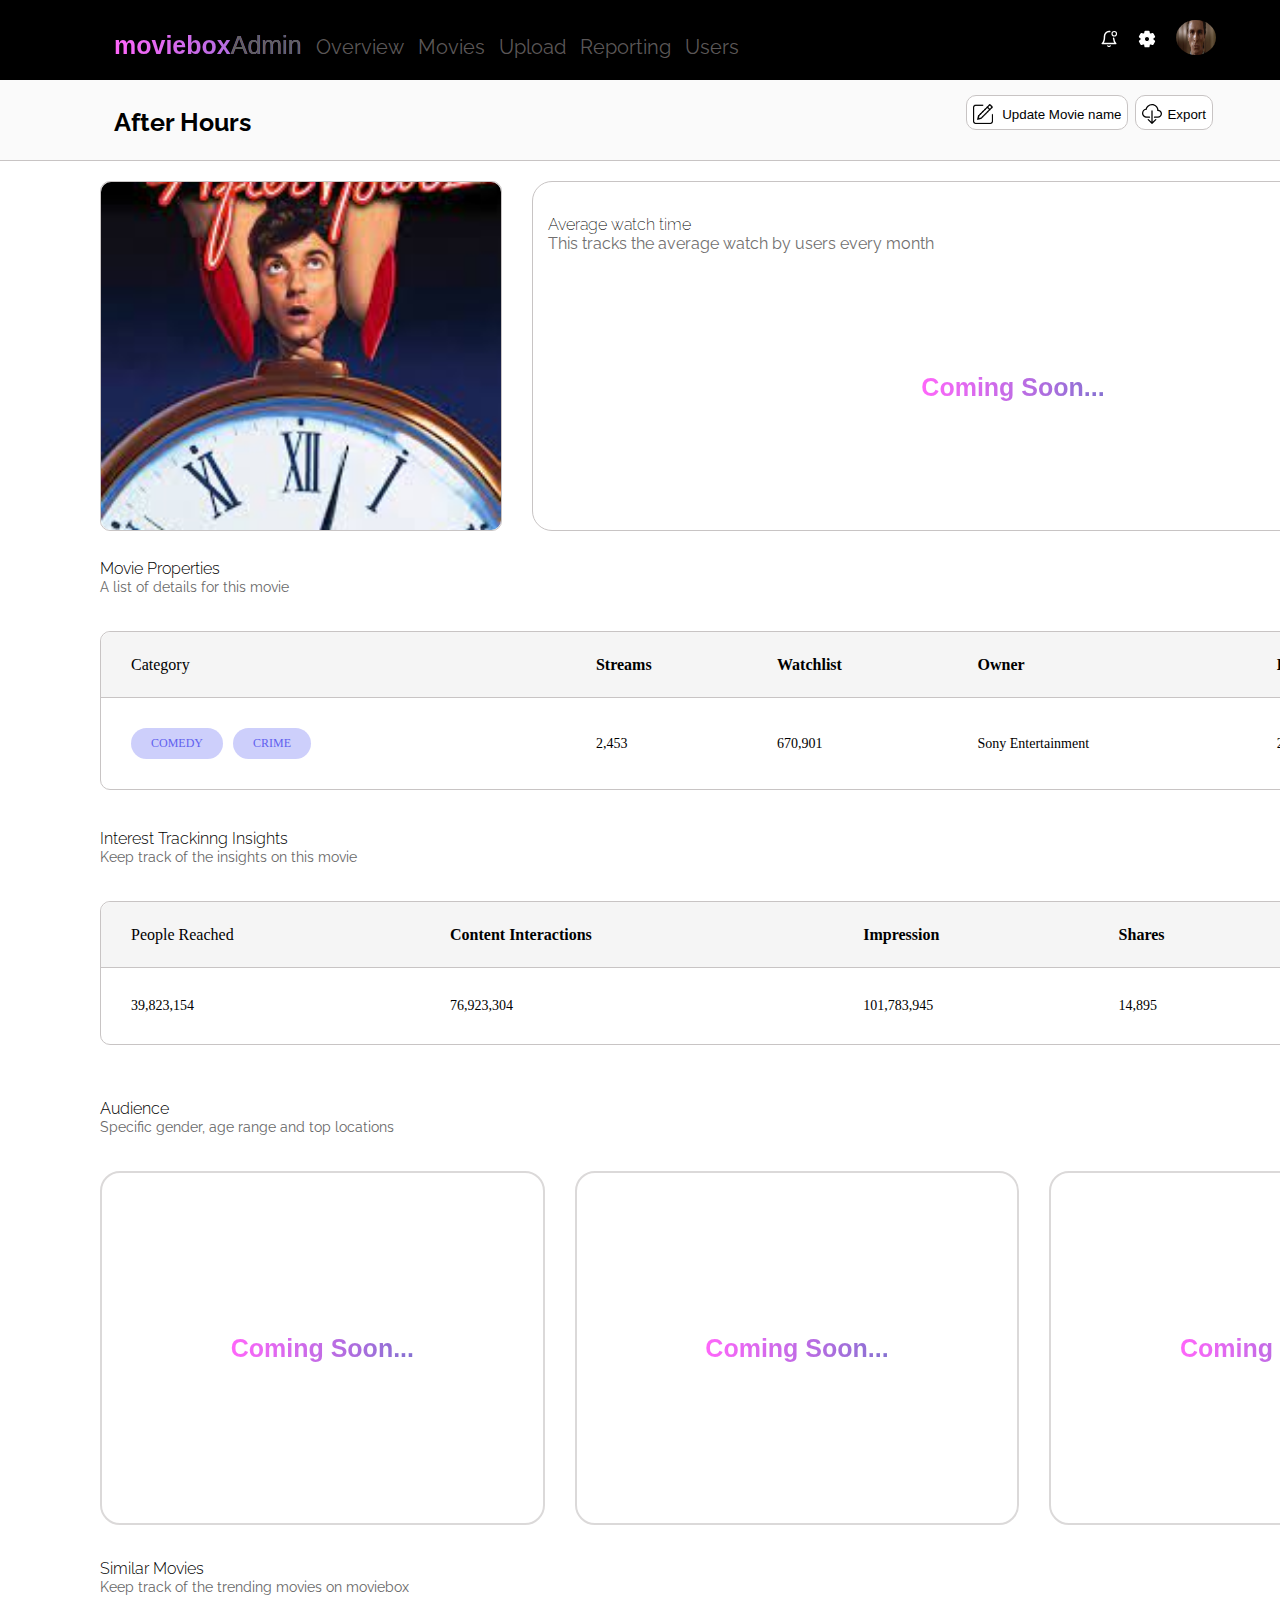
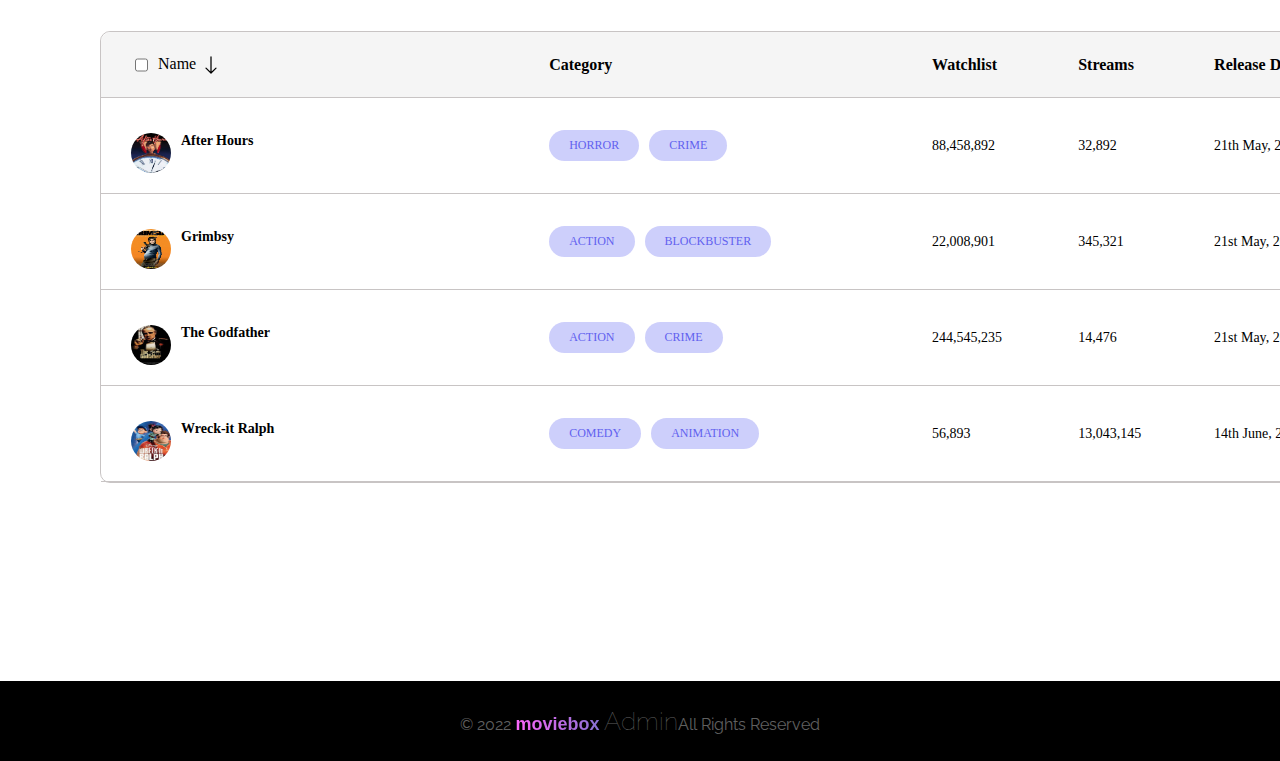
==== after-hours.html @ 03d0a54c "Add files via upload" ====
<!DOCTYPE html>
<html lang="en">

<head>
    <meta charset="UTF-8">
    <meta name="viewport" content="width=device-width, initial-scale=1.0">
    <title>After Hours</title>
    <link rel="stylesheet" href="stylesheets/style.css">
    <link rel="stylesheet" href="stylesheets/view-button-redirect-page.css">
</head>

<body>
    <div class="popup" id="popup" >
        <div class="popup-content" id="popupcontent">
            <header>
                <h1 id="popup-h1"><strong>Update Movie</strong></h1>
                <p class="popup-p">Update movie and view movie details</p>
            </header>
            <div class="movie-name-block">
                <label class="popup-label" for="movie-name"><strong>Movie name</strong></label>
                <input type="text" class="popup-input" name="first-update" id="movie-name" placeholder="" />
            </div>
            <div class="movie-owner-block">
                <label class="popup-label" for="movie-owner"><strong>Movie Owner</strong></label>
                <input type="text" class="popup-input" name="update" value="Sony Entertainment" id="movie-owner" placeholder="" />
            </div>
            <button type="submit" onclick="closePopup()" class="popup-button">Update Movie</button>
            <button type="submit" onclick="cancel()" class="popup-button">Cancel</button>
        </div>
    </div>
    <div class="app-container">
        <nav class="navbar">
            <div class="cont-for-links-and-svgs">
                <div class="links">
                    <ul>
                        <a href="index.html"><li class="center-coming-soon">moviebox<span class="admin">Admin</span></li></a>
                        <li><a href="index.html">Overview</a></li>
                        <li><a href="movie-page.html">Movies</a></li>
                        <li><a href="">Upload</a></li>
                        <li><a href="">Reporting</a></li>
                        <li><a href="">Users</a></li>
                    </ul>
                </div>
                <div class="svgs">
                    <a href=""><svg class="navbarIcons" width="18" height="18" stroke-width="1.5" viewBox="0 0 24 24"
                            fill="none" xmlns="http://www.w3.org/2000/svg" id="IconChangeColor">
                            <path
                                d="M18.1336 11C18.7155 16.3755 21 18 21 18H3C3 18 6 15.8667 6 8.4C6 6.70261 6.63214 5.07475 7.75736 3.87452C8.88258 2.67428 10.4087 2 12 2C12.3373 2 12.6717 2.0303 13 2.08949"
                                stroke="#ffffff" stroke-linecap="round" stroke-linejoin="round"
                                id="mainIconPathAttribute" stroke-width="2" fill="#000000"></path>
                            <path
                                d="M19 8C20.6569 8 22 6.65685 22 5C22 3.34315 20.6569 2 19 2C17.3431 2 16 3.34315 16 5C16 6.65685 17.3431 8 19 8Z"
                                stroke="#ffffff" stroke-linecap="round" stroke-linejoin="round"
                                id="mainIconPathAttribute" fill="#000000"></path>
                            <path
                                d="M13.73 21C13.5542 21.3031 13.3019 21.5547 12.9982 21.7295C12.6946 21.9044 12.3504 21.9965 12 21.9965C11.6496 21.9965 11.3054 21.9044 11.0018 21.7295C10.6982 21.5547 10.4458 21.3031 10.27 21"
                                stroke="#ffffff" stroke-linecap="round" stroke-linejoin="round"
                                id="mainIconPathAttribute" fill="#000000"></path>
                        </svg></a>
                    <a href=""><svg class="navbarIcons" width="18" height="18" viewBox="0 0 48 48" id="Layer_2"
                            data-name="Layer 2" xmlns="http://www.w3.org/2000/svg" fill="#ffffff" stroke="#ffffff"
                            stroke-width="3.5519999999999996">
                            <g id="SVGRepo_bgCarrier" stroke-width="0"></g>
                            <g id="SVGRepo_tracerCarrier" stroke-linecap="round" stroke-linejoin="round"></g>
                            <g id="SVGRepo_iconCarrier">
                                <path class="cls-1"
                                    d="M39.23,26a16.52,16.52,0,0,0,.14-2,16.52,16.52,0,0,0-.14-2l4.33-3.39a1,1,0,0,0,.25-1.31l-4.1-7.11a1,1,0,0,0-1.25-.44l-5.11,2.06a15.68,15.68,0,0,0-3.46-2l-.77-5.43a1,1,0,0,0-1-.86H19.9a1,1,0,0,0-1,.86l-.77,5.43a15.36,15.36,0,0,0-3.46,2L9.54,9.75a1,1,0,0,0-1.25.44L4.19,17.3a1,1,0,0,0,.25,1.31L8.76,22a16.66,16.66,0,0,0-.14,2,16.52,16.52,0,0,0,.14,2L4.44,29.39a1,1,0,0,0-.25,1.31l4.1,7.11a1,1,0,0,0,1.25.44l5.11-2.06a15.68,15.68,0,0,0,3.46,2l.77,5.43a1,1,0,0,0,1,.86h8.2a1,1,0,0,0,1-.86l.77-5.43a15.36,15.36,0,0,0,3.46-2l5.11,2.06a1,1,0,0,0,1.25-.44l4.1-7.11a1,1,0,0,0-.25-1.31ZM24,31.18A7.18,7.18,0,1,1,31.17,24,7.17,7.17,0,0,1,24,31.18Z">
                                </path>
                            </g>
                        </svg></a>
                    <a href=""><img width="40" height="35" alt="" src="sigma.jpg" class="smallProfile" /></a>
                </div>
            </div>
        </nav>
        <div class="overview-header-container">
            <div class="overview-header-subcontainer">
                <div class="header">
                    <h1 class="updated-h1-tag" id="updated-name">After Hours</h1>
                </div>
                <div class="overview-svgs">
                    <button onclick="updateMovieName()" class="filter">
                        <img src="notepad-70.png" class="filter-export-svg" width="20" height="20" />
                        <span>Update Movie name</span>
                    </button>
                    <button class="export">
                        <svg class="filter-export-svg" width="20" height="20" xmlns="http://www.w3.org/2000/svg"
                            fill="currentColor" class="bi bi-cloud-download" viewBox="0 0 16 16">
                            <path
                                d="M4.406 1.342A5.53 5.53 0 0 1 8 0c2.69 0 4.923 2 5.166 4.579C14.758 4.804 16 6.137 16 7.773 16 9.569 14.502 11 12.687 11H10a.5.5 0 0 1 0-1h2.688C13.979 10 15 8.988 15 7.773c0-1.216-1.02-2.228-2.313-2.228h-.5v-.5C12.188 2.825 10.328 1 8 1a4.53 4.53 0 0 0-2.941 1.1c-.757.652-1.153 1.438-1.153 2.055v.448l-.445.049C2.064 4.805 1 5.952 1 7.318 1 8.785 2.23 10 3.781 10H6a.5.5 0 0 1 0 1H3.781C1.708 11 0 9.366 0 7.318c0-1.763 1.266-3.223 2.942-3.593.143-.863.698-1.723 1.464-2.383z" />
                            <path
                                d="M7.646 15.854a.5.5 0 0 0 .708 0l3-3a.5.5 0 0 0-.708-.708L8.5 14.293V5.5a.5.5 0 0 0-1 0v8.793l-2.146-2.147a.5.5 0 0 0-.708.708l3 3z" />
                        </svg><span>Export</span>
                    </button>
                </div>
            </div>
        </div>
        <div class="body-of-the-project">
            <div class="first-row">
                <div class="today-user-login">
                    <img src="after-hours.jpg" alt="avengers" class="avengers-photo" />
                </div>
                <div class="average-watch-time">
                    <div class="average-header-container">
                        <div class="average-watch-time-header">
                            <h3 class="average-h3">Average watch time</h3>
                            <p class="average-header-text">
                                This tracks the average watch by users every month
                            </p>
                        </div>
                        <div class="average-three-dots">
                            <svg xmlns="http://www.w3.org/2000/svg" width="20" height="20" fill="currentColor"
                                class="three-dots" viewBox="0 0 16 16" id="IconChangeColor">
                                <path
                                    d="M9.5 13a1.5 1.5 0 1 1-3 0 1.5 1.5 0 0 1 3 0zm0-5a1.5 1.5 0 1 1-3 0 1.5 1.5 0 0 1 3 0zm0-5a1.5 1.5 0 1 1-3 0 1.5 1.5 0 0 1 3 0z"
                                    id="mainIconPathAttribute"></path>
                            </svg>
                        </div>
                    </div>
                    <div class="coming-soon">
                        <div class="center-coming-soon">Coming Soon...</div>
                    </div>
                </div>
            </div>
            <div class="second-row">
                <div class="movie-premiere">
                    <div class="mp-header">
                        <h3 class="mp-h3">Movie Properties</h3>
                        <p class="mp-p">A list of details for this movie</p>
                    </div>
                    <div class="mp-search-container">
                        <div class="vertical-lines">
                            <div class="vl"></div>
                            <div class="vl"></div>
                            <div class="vl"></div>
                            <div class="vl"></div>
                            <div class="vl"></div>
                            <div class="vl"></div>
                            <div class="vl faintvl"></div>
                            <div class="vl faintvl"></div>
                            <div class="vl faintvl"></div>
                            <div class="vl faintvl"></div>
                            <div class="trending-icon">
                                <svg class="trending-svg" width="20px" height="20px" viewBox="0 0 24.00 24.00"
                                    fill="none" xmlns="http://www.w3.org/2000/svg" stroke="#f109bf">
                                    <g id="SVGRepo_bgCarrier" stroke-width="0"></g>
                                    <g id="SVGRepo_tracerCarrier" stroke-linecap="round" stroke-linejoin="round"></g>
                                    <g id="SVGRepo_iconCarrier">
                                        <path d="M21 7L13 15L9 11L3 17M21 7H15M21 7V13" stroke="#cb46fb"
                                            stroke-width="2.4" stroke-linecap="round" stroke-linejoin="round">
                                        </path>
                                    </g>
                                </svg>
                                <span class="trending-text">Trending</span>
                            </div>
                        </div>
                    </div>
                </div>

                <div class="mp-table-rows">

                    <table>
                        <tr>
                            <th class="name">Category</th>
                            <th><strong>Streams</strong></th>
                            <th><strong>Watchlist</strong></th>
                            <th><strong>Owner</strong></th>
                            <th><strong>Release Date</strong></th>
                        </tr>
                        <tr class="clear-base-border">
                            <td class="round-borders">
                                <div class="decorative-design-container">
                                    <span class="colorful-text">COMEDY</span><span
                                        class="colorful-text">CRIME</span>
                                </div>
                            </td>
                            <td>2,453</td>
                            <td>670,901</td>
                            <td class="updated-movie-name">Sony Entertainment</td>
                            <td>21st May, 2022</td>
                        </tr>
                    </table>
                </div>
            </div>
            <div class="second-row">
                <div class="movie-premiere">
                    <div class="mp-header">
                        <h3 class="mp-h3">Interest Trackinng Insights</h3>
                        <p class="mp-p">Keep track of the insights on this movie</p>
                    </div>
                </div>
                <div class="mp-table-rows">
                    <table>
                        <tr>
                            <th class="name">People Reached</th>
                            <th><strong>Content Interactions</strong></th>
                            <th><strong>Impression</strong></th>
                            <th><strong>Shares</strong></th>
                            <th><strong>Likes</strong></th>
                        </tr>
                        <tr class="clear-base-border">
                            <td class="round-borders">39,823,154</td>
                            <td>76,923,304</td>
                            <td>101,783,945</td>
                            <td>14,895</td>
                            <td>34,056,147</td>
                        </tr>
                    </table>
                </div>
            </div>
            <div class="second-row coming-soon-main-container">
                <div class="movie-premiere">
                    <div class="mp-header">
                        <h3 class="mp-h3">Audience</h3>
                        <p class="mp-p">Specific gender, age range and top locations</p>
                    </div>
                </div>
                <div class="first-row spacing-coming-soon-container">
                    <div class="coming-soon second-coming-soon">
                        <div class="center-coming-soon">Coming Soon...</div>
                    </div>
                    <div class="coming-soon second-coming-soon">
                        <div class="center-coming-soon">Coming Soon...</div>
                    </div>
                    <div class="coming-soon second-coming-soon">
                        <div class="center-coming-soon">Coming Soon...</div>
                    </div>
                </div>
            </div>
            <div class="third-row">
                <div class="movie-premiere">
                    <div class="mp-header">
                        <h3 class="mp-h3">Similar Movies</h3>
                        <p class="mp-p">Keep track of the trending movies on moviebox</p>
                    </div>
                </div>
                <div class="mp-table-rows">
                    <table>
                        <tr>
                            <th style="width: 30%;" class="name">
                                <div class="name-checkbox-container">
                                    <input type="checkbox" class="mp-checkbox"> <span
                                        id="checkbox-name"><strong>Name</strong></span>
                                    <svg xmlns="http://www.w3.org/2000/svg" width="20" height="20" fill="currentColor"
                                        class="bi arrow-down" viewBox="0 0 16 16">
                                        <path fill-rule="evenodd"
                                            d="M8 1a.5.5 0 0 1 .5.5v11.793l3.146-3.147a.5.5 0 0 1 .708.708l-4 4a.5.5 0 0 1-.708 0l-4-4a.5.5 0 0 1 .708-.708L7.5 13.293V1.5A.5.5 0 0 1 8 1z" />
                                    </svg>
                                </div>
                            </th>
                            <th><strong>Category</strong></th>
                            <th><strong>Watchlist</strong></th>
                            <th><strong>Streams</strong></th>
                            <th><strong>Release Date</strong></th>
                            <th class="view"></th>
                        </tr>
                        <!-- After Hours -->
                        <tr>
                            <td class="name-column">
                                <div class="flex-image-pictures"><img class="table-img" src="after-hours.jpg" alt="" />
                                    <strong>After Hours</strong>
                                </div>
                            </td>
                            <td>
                                <div class="decorative-design-container">
                                    <span class="colorful-text">HORROR</span><span
                                        class="colorful-text">CRIME</span>
                                </div>
                            </td>
                            <td>88,458,892</td>
                            <td>32,892</td>
                            <td>21th May, 2022</td>
                            <td><a href="after-hours.html"><button type="submit" class="view-button">View</button></a></td>
                        </tr>
                        <!-- Guideline for After Hours -->
                        <!-- Grimbsy -->
                        <tr>
                            <td class="name-column">
                                <div class="flex-image-pictures"><img class="table-img" src="grimbsy.jpg" alt="" />
                                    <strong class="updated-h1-tag">Grimbsy</strong>
                                </div>
                            </td>
                            <td>
                                <div class="decorative-design-container">
                                    <span class="colorful-text">ACTION</span><span
                                        class="colorful-text">BLOCKBUSTER</span>
                                </div>
                            </td>
                            <td>22,008,901</td>
                            <td>345,321</td>
                            <td>21st May, 2022</td>
                            <td><a href="Grimbsy.html"><button type="submit" class="view-button">View</button></a></td>
                        </tr>
                        <!-- Guideline for Grimbsy -->
                        <!-- The Godfather -->
                        <tr>
                            <td class="name-column">
                                <div class="flex-image-pictures"><img class="table-img" src="the-godfather.jpg"
                                        alt="" /><strong>The Godfather</strong></div>
                            </td>
                            <td>
                                <div class="decorative-design-container">
                                    <span class="colorful-text">ACTION</span><span class="colorful-text">
                                        CRIME</span>
                                </div>
                            </td>
                            <td>244,545,235</td>
                            <td>14,476</td>
                            <td>21st May, 2022</td>
                            <td><a href="the-godfather.html"><button type="submit" class="view-button">View</button></a></td>
                        </tr>
                        <!-- Guideline for Captain Marvel -->
                        <!-- Wreck-it Ralph -->
                        <tr>
                            <td>
                                <div class="flex-image-pictures">
                                    <img class="table-img" src="wreck-it-ralph.jpg" alt="" /><strong>Wreck-it Ralph</strong>
                                </div>
                            </td>
                            <td>
                                <div class="decorative-design-container">
                                    <span class="colorful-text">COMEDY</span><span class="colorful-text">ANIMATION</span>
                                </div>
                            </td>
                            <td>56,893</td>
                            <td>13,043,145</td>
                            <td>14th June, 2012 </td>
                            <td><a href="wreck-it-ralph.jpg"><button type="submit" class="view-button">View</button></a></td>
                        </tr>
                    </table>
                    <!-- Guideline for Moonliight -->
                </div>

            </div>
        </div>
        <div class="base">
            <div class="container-for-base">
                <p class="footer-p">&#169; 2022 <span class="center-coming-soon movie-box-logo">moviebox</span> <span
                        class="admin">Admin</span>All Rights Reserved</p>
            </div>
        </div>
    </div>





    <script src="scripts/after-hours.js"></script>
</body>

</html>
---- stylesheets/style.css ----
@import url('https://fonts.googleapis.com/css2?family=Raleway:wght@500&display=swap');

html,
body {
    padding: 0;
    margin: 0;
    font-family: 'Raleway', sans-serif;
}

.navbar {
    margin-top: 0;
    top: 0;
    left: 0;
    height: 80px;
    background-color: rgb(0, 0, 0);
    display: flex;
    align-items: center;
    justify-content: center;
    width: 100%;
}

.cont-for-links-and-svgs {
    width: 90%;
    height: 50px;
    display: flex;
}

.svgs {
    display: flex;
    margin-left: auto;
}

li,
a {
    font-size: 20px;
    display: inline-block;
    text-decoration: none;
    color: rgba(109, 104, 104, 0.856);
}

li {
    margin-left: 10px;
}

li,
a:hover {
    color: #ffffff;
}

.overview {
    color: white;

}

.navbarIcons {

    margin-right: 20px;
    margin-top: 15px;
}

.smallProfile {
    border-radius: 50%;
    margin-top: 5px;
}

.overview-header-container {
    margin: 0;
    height: 80px;
    background-color: rgb(250, 250, 250);
    display: flex;
    align-items: center;
    justify-content: center;
    border-bottom: 1px solid rgb(200, 196, 196);
}

.overview-header-subcontainer {
    width: 90%;
    height: 50px;
    display: flex;
}

.header {
    margin-top: -5px;
    margin-left: 50px;
}

h1 {
    font-size: 25px;
    vertical-align: middle;
}

.overview-svgs {
    margin-left: auto;
}

button {
    border: 1px solid rgb(200, 196, 196);
    border-radius: 10px;
    height: 35px;
    margin-right: 3px;
    background-color: #ffffff;
}

button:hover {
    background-color: rgb(239, 236, 236);
    cursor: pointer;
}

.filter-export-svg {
    margin-bottom: -5px;
    margin-right: 5px;
}

/* Body of the project */
.body-of-the-project {
    display: grid;
    width: 100%;
}

.first-row,
.second-row,
.third-row {
    border: 2px solid rgb(200, 196, 196);
    height: 300px;
    margin-left: 100px;
    margin-top: 20px;
    margin-right: 100px;
}

.first-row {
    display: flex;
    grid-gap: 30px;
    height: 350px;
    border: none;
}

.today-user-login {
    width: 400px;
    border: 1px solid rgb(200, 196, 196);
    border-radius: 10px;
    /* faint white for background color */
    background-color: rgb(247, 247, 247);
}

.separationContainer {
    width: 100%;
    height: 75px;
    background-color: rgb(255, 255, 255);
    border-radius: 10px;
    border-bottom-left-radius: 0;
    border-bottom-right-radius: 0;

}

.today-user-pie-chart {
    background-color: #ffffff;
    height: 210px;
    display: flex;
    align-items: center;
    justify-content: center;
}

.today-user-login-header {
    display: flex;
}

.today-user-login-base {
    display: flex;
    align-items: flex-end;
    height: 50px;
    padding-right: 10px;
}

.tt-h3 {
    padding-top: 10px;
    margin-left: 20px;
    font-size: 16px;
    font-weight: 100;
}

.today-svg {
    margin-left: auto;
    margin-right: 20px;
}

.three-dots {
    margin-top: 25px;
}

.viewreport {
    margin-left: auto;
    border: 1px solid rgb(200, 196, 196);
    padding: 5px;
}

.average-watch-time {
    border: 1px solid rgb(200, 196, 196);
    border-radius: 20px;
    width: 930px;
}

.average-watch-time {

    padding: 15px;
}

.average-header-container {
    display: flex;
    height: 60px;
}

.average-watch-time-header {
    line-height: 0.2;
    height: 50px;
    margin-top: 10px;
}

.average-h3 {
    margin-left: 0;
    font-size: 16px;
    font-weight: 200;
}

.average-header-text {
    color: rgb(113, 111, 111);
}

.average-three-dots {
    margin-left: auto;
}

.coming-soon {
    height: 82%;
    display: flex;
    align-items: center;
    justify-content: center;
}

.center-coming-soon {
    background-image: linear-gradient(to right, rgb(255, 102, 250), rgb(133, 113, 209));
    font-size: 25px;
    background-clip: text;
    -webkit-background-clip: text;
    -moz-background-clip: text;
    color: transparent;
    font-weight: 900;
}

/* styles for the second row of the project */
.second-row {
    height: 650px;
    border: none;
}

.movie-premiere {
    display: flex;
    width: 100%;
}

.mp-h3 {
    font-size: 16px;
    font-weight: 300;
}

.mp-header {
    line-height: 0.2;
    height: 80px;
}

.mp-p {
    color: rgb(104, 104, 104);
    font-size: 14px;
}

.mp-search-container {
    margin-left: auto;
}

.search-subcontainer {
    display: flex;
    background-color: #ffffff;
    margin-top: 10px;
    border: 1px solid rgb(200, 196, 196);
    padding: 5px;
    border-radius: 10px;
}

.name-checkbox-container {
    display: flex;
}

.arrow-down {
    margin-left: 5px;
}

.mp-checkbox {
    margin-right: 10px;
}

#checkbox-name {
    font-weight: 200;
}

.mp-search-button,
.mp-search-button:hover {
    border: none;
    background-color: #ffffff;
}

.search-input {
    border: none;
    height: 30px;
    font-size: 15px;
}

.search-input:focus {
    outline: none;
}

table {
    width: 100%;
    margin-right: 20px;
    border-collapse: collapse;
    overflow-x: auto;
}

th {
    padding: 20px 0 20px 30px;
    text-align: left;
    border-spacing: 0;
    height: 25px;
    background-color: rgb(245, 245, 245);
    font-weight: 500;
}

.name {
    border-top-left-radius: 10px;
}

.view {
    border-top-right-radius: 10px;
}

.mp-table-rows {
    border-radius: 10px;
    border: 1px solid rgb(200, 196, 196);
    width: 100%;
    font-family: 'Times New Roman', Times, serif;
}

td {
    padding: 30px 0 30px 30px;
    font-size: 14px;
}

.decorative-design-container {
    display: flex;
}

.colorful-text {
    margin: 0 10px 0 0;
    border-radius: 35px;
    padding: 8px 20px;
    color: rgb(97, 97, 239);
    background-color: rgba(0, 8, 234, 0.196);
    font-weight: 200;
    font-size: 12px;
}

.plus2more {
    background-color: white;
    font-size: 15px;
    margin: 0;
    padding-left: 0;
}

.mp-base-table {
    border-top: none;
    margin-top: 0;
    border-collapse: collapse;
    background-color: rgb(245, 245, 245);
    border-bottom-left-radius: 10px;
    border-bottom-right-radius: 10px;
}

.view-button {
    padding: 5px 15px;
    font-family: 'Gill Sans', 'Gill Sans MT', Calibri, 'Trebuchet MS', sans-serif;
}

.second-row-special-button,
.third-row-special-button {
    padding: 8px;
}

tr {
    border-bottom: 1px solid rgb(200, 196, 196);
}

.mp-base-tr {
    border-bottom: none;
}

.mp-base-button {
    text-align: right;
    padding: 25px 30px;
    border-top: none;
}

.table-img {
    width: 40px;
    height: 40px;
    margin-bottom: -15px;
    margin-right: 10px;
    border-radius: 50%;
}

.third-row {
    height: 630px;
    border: none;
}

.flex-image-pictures {
    display: flex;
}

.base {
    background-color: rgb(0, 0, 0);
    display: flex;
    align-items: center;
    justify-content: center;
    color: white;
    width: 100%;
    height: 80px;
}

.footer-p {
    font-size: 16px;
    color: rgb(96, 96, 96);
}

.movie-box-logo {
    font-size: 18px;
}

.admin {
    font-size: 25px;
    color: rgb(96, 96, 96);
    font-weight: 50;
}


/*For Desktop View */
@media screen and (min-width: 1024px) {
    body {
        width: 100%;
    }

    .base {
        margin-top: 100px;
    }
}

/* For Tablet View */
@media screen and (min-device-width: 769px) and (max-device-width: 1024px) {
    body {
        width: 140vw;
    }

    .view {
        text-align: left;
        padding: 10px;
    }

    .base {
        margin-top: 100px;
    }

    .average-watch-time {
        margin-left: 20px;
    }
}

/* For small screens or small laptops */
@media screen and (min-device-width: 481px) and (max-device-width: 768px) {
    body {
        width: 240vw;
        height: 100%;
    }

    .navbar {
        height: 150px;
    }

    li,
    a {
        font-size: 35px;
    }

    .navbarIcons {
        width: 40px;
        height: 40px;
        margin-right: 30px;
    }

    .smallProfile {
        width: 90px;
        height: 90px;
        margin-top: -10px;
    }

    .cont-for-links-and-svgs {
        width: 100%;
    }

    .svgs {
        margin-right: 40px;
    }

    .average-watch-time {
        width: 80%;
    }

    .links {
        margin-left: 2%;
    }

    .base {
        margin-top: 100px;
    }

    h1 {
        font-size: 45px;
        margin-top: -5px;
    }

    .overview-header-container {
        height: 150px;
    }

    .filter,
    .export {
        height: 50px;
        width: 150px;
        font-size: 22px;
        border-radius: 20px;
        margin-right: 10px;
    }

    .filter-export-svg {
        width: 30px;
        height: 30px;
    }

    .tt-h3 {
        font-size: 25px;
        margin-top: 8px;
    }

    .first-row,
    .second-row,
    .third-row {
        margin-top: 50px;
    }

    .third-row {
        margin-top: 150px;
    }

    .average-h3 {
        font-size: 25px;
        margin-top: -2px;
    }

    .average-header-text {
        font-size: 20px;
    }

    .viewreport {
        font-size: 16px;
        width: 150px;
        padding: 10px;
    }

    td {
        font-size: 20px;
    }

    .name-column {
        font-size: 20px;
    }

    th {
        font-size: 18px;
    }

    .mp-h3 {
        font-size: 25px;
    }

    .mp-p {
        font-size: 20px;
    }

    .base {
        margin-top: 150px;
    }

    .average-watch-time {
        margin-left: 20px;
    }
}

/* For Mobile Portrait View */
@media screen and (max-device-width: 480px) {
    body {
        width: 350vw;
        height: 100%;
        border: none;
        font-size: 2vh;
    }

    .first-row,
    .second-row,
    .third-row {
        margin-right: 40px;
        margin-top: 70px;
    }

    .view-button {
        margin-right: 20px;
    }

    .mp-table-rows {
        margin-top: 50px;
    }

    .mp-h3 {
        font-size: 30px;
    }

    .mp-p {
        font-size: 25px;
    }

    .base {
        margin-top: 100px;
    }

    .tt-h3 {
        font-size: 3vh;
        margin-top: 10px;
    }

    .navbar {
        height: 150px;
    }

    li,
    a {
        font-size: 25px;
    }

    .navbarIcons {
        width: 20px;
        height: 20px;
        margin-bottom: 30px;
        width: 50px;
        height: 50px;
    }

    .smallProfile {
        width: 80px;
        height: 80px;
        margin-top: -15px;
    }

    .cont-for-links-and-svgs {
        width: 100%;
        height: 60px;
        display: flex;
    }

    .svgs {
        margin-top: -10px;
        margin-right: 20px;
    }

    .overview-header-container {
        height: 130px;
    }

    h1 {
        font-size: 40px;
    }

    .average-h3 {
        font-size: 26px;
        margin-top: -5px;
    }

    .average-header-text {
        font-size: 20px;
    }

    td {
        font-size: 20px;
    }

    th {
        font-size: 20px;
    }

    .third-row {
        margin-top: 300px;
    }

    .filter,
    .export {
        font-size: 25px;
        height: 50px;
        border-radius: 20px;
        width: 150px;
    }

    .filter-export-svg {
        width: 30px;
        height: 30px;
    }

    .name-column {
        font-size: 20px;
    }

    .base {
        margin-top: 280px;
    }

    .colorful-text {
        font-size: 20px;
    }

    .third-row-special-button,
    .second-row-special-button {
        padding: 20px;
        margin-left: 20px;
        font-size: 20px;
        height: 60px;
        border-radius: 25px;
    }

    button {
        color: rgb(0, 0, 0);
    }

    .base {
        height: 200px;
    }

    .footer-p {
        height: 100%;
        font-size: 40px;
    }

    .center-coming-soon,
    .movie-box-logo,
    .admin {
        font-size: 40px;
    }

    .average-watch-time {
        margin-left: 20px;
    }

    .view-button {
        padding: 30px;
        font-size: 25px;
        font-weight: 550;
        height: 80px;
        font-family: 'Gill Sans', 'Gill Sans MT', Calibri, 'Trebuchet MS', sans-serif;
    }
}

/* For Mobile Phones Portrait or Landscape View */
@media screen and (max-device-width: 640px) {}

/* For iPhone 4 Portrait or Landscape View */
@media screen and (min-device-width: 320px) and (-webkit-min-device-pixel-ratio: 2) {}

/* For iPhone 6 and 6 plus Portrait or Landscape View */
@media (min-device-height: 667px) and (min-device-width: 375px) and (-webkit-min-device-pixel-ratio: 3) {}
---- stylesheets/view-button-redirect-page.css ----
body,
html {

    width: 100%;
}

.avengers-photo {
    object-fit: cover;
    display: block;
    width: 100%;
    height: 100%;
    border-radius: 10px;
}

.vertical-lines {
    display: flex;
}

.vl {
    height: 20px;
    margin: 2px;
    padding: 0;
    border-left: 3px solid grey;
    border-radius: 10px;
}

.faintvl {
    border-color: rgb(219, 217, 217);
}

.second-row {
    height: 250px;
}

.coming-soon-main-container {
    height: 440px;
}

.clear-base-border {
    border-bottom: none;
}

.spacing-coming-soon-container {
    margin-top: 0;
    margin-left: 0;
    grid-template-columns: 1fr 1fr 1fr;
    margin-right: 0;
}

.second-coming-soon {
    display: flex;
    border: 2px solid rgb(219, 217, 217);
    width: 100%;
    height: 100%;
    border-radius: 20px;
}

.popup {
    overflow-x: hidden;
    height: 100%;
    width: 100%;
    left: 100%;
    position: fixed;
    background-color: rgba(0, 0, 0, 0.5);
    transition: 0.2s;
}

.popup-content {
    background-color: white;
    height: 100%;
    width: 40%;
    margin-left: auto;
    padding: 30px;
}

.popup-input,
.popup-label {
    display: block;
}

.popup-label {
    margin-bottom: 5px;
}

.popup-input {
    margin-bottom: 20px;
    width: 80%;
    height: 50px;
    font-size: 17px;
    border: 1px solid grey;
    border-radius: 10px;
    padding: 5px;
}

.popup-input:focus {
    outline: none;
}

.popup-button {
    margin-bottom: 10px;
    width: 90%;
    height: 50px;
    font-size: 17px;
}

.center-coming-soon {
    font-family: 'Lucida Sans', 'Lucida Sans Regular', 'Lucida Grande', 'Lucida Sans Unicode', Geneva, Verdana, sans-serif;
}

/* RESPONSIVE SECTION */
@media screen and (max-device-width: 480px) {
    body {
        height: 100%;
        width: 400vw;
    }

    .second-row {
        height: 100%;
    }

    .first-row {

        width: 350vw;
        margin-right: 0px;
        padding-right: 0;
    }

    .third-row {
        height: 100%;
        margin-top: 50px;
    }

    table,
    th,
    td,
    .name-column,
    .name {
        font-size: 30px;
    }

    .spacing-coming-soon-container {
        width: 100%;
        margin-top: 50px;
    }

    .filter,
    .export {
        width: 350px;
        padding: 10px;
        font-size: 30px;
        height: 80px;
    }

    .export {
        width: 200px;
    }

    header {
        margin: 50px 0;
    }

    header>p {
        font-size: 35px;
        font-weight: 100;
        color: grey;
    }

    header>h1 {
        font-size: 50px;
    }

    .popup-label {
        font-size: 35px;
        color: rgb(63, 63, 63);
    }

    .popup-input {
        font-size: 25px;
        padding-left: 20px;
    }

    .popup-button {
        height: 100px;
        font-size: 30px;
    }

    .popup-content {
        height: 50%;
        width: 60%;
    }
}
@media screen and (min-device-width: 481px) and (max-device-width: 768px) {
    body {
        width: 250vw;
        border: 1px solid;
    }
    .overview-svgs {
        margin-left: 0;
        display: flex;
    }
    .filter,
    .export {
        width: 350px;
        padding: 10px;
        font-size: 30px;
        height: 80px;
    }
    .popup-content {
        height: 50%;
        width: 60%;
    }
    
    header {
        margin: 50px 0;
    }

    header>p {
        font-size: 35px;
        font-weight: 100;
        color: grey;
    }

    header>h1 {
        font-size: 50px;
    }

    .popup-label {
        font-size: 35px;
        color: rgb(63, 63, 63);
    }

    .popup-input {
        font-size: 25px;
        padding-left: 20px;
    }

    .popup-button {
        height: 100px;
        font-size: 30px;
    }
    table,
    th,
    td,
    .name-column,
    .name {
        font-size: 30px;
    }
    .view-button {
        padding: 20px;
        font-size: 25px;
        height: 70px;
        margin-right: 20px;
    }
    .third-row {
        margin-bottom: 200px;
    }
    .mp-h3 {
        font-size: 35px;
    }
    .mp-p {
        font-size: 25px;
    }
    .movie-premiere {
        margin-bottom: 100px;
    }
    .second-row {
        height: 100%;
    }
}
@media screen and (min-device-width: 769px) and (max-device-width: 1024px) {
    body {
        width: 200vw;
    }
}
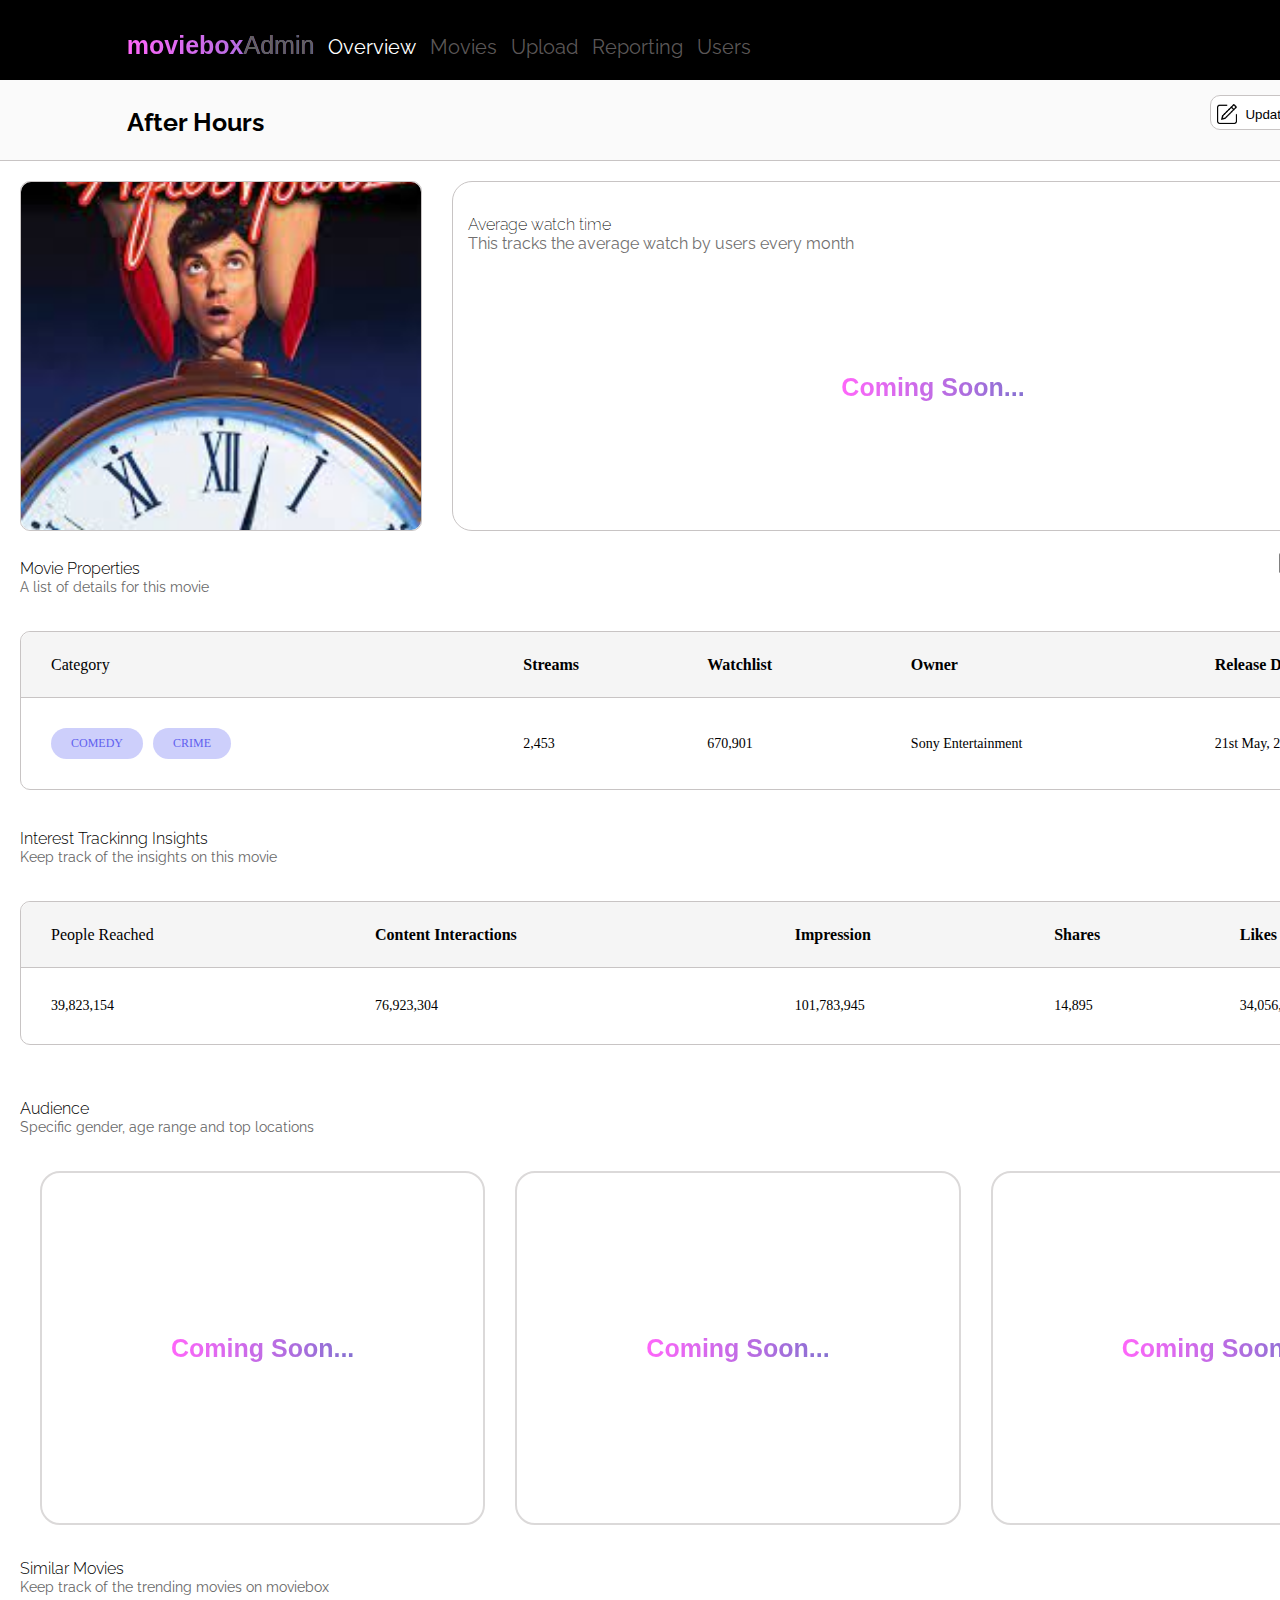
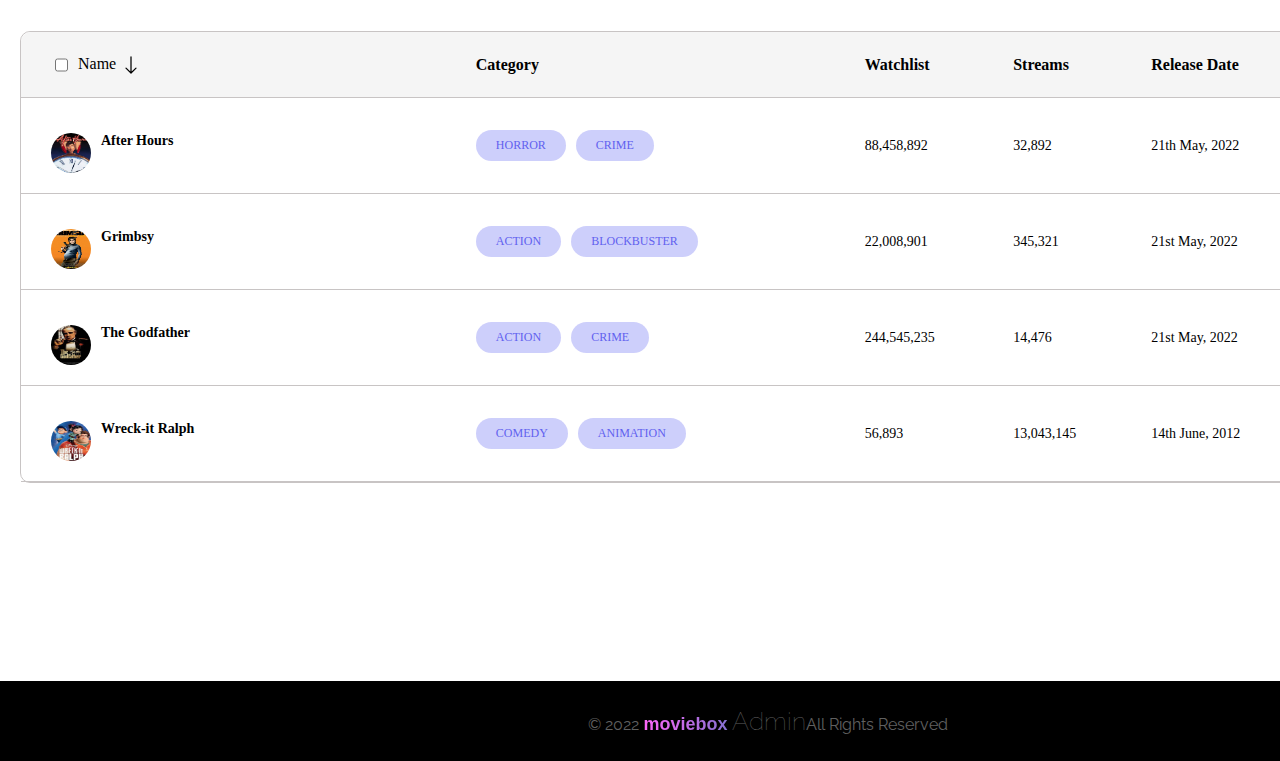
==== commit b0be4640: "Add files via upload" ====
--- a/after-hours.html
+++ b/after-hours.html
@@ -3,7 +3,6 @@
 
 <head>
     <meta charset="UTF-8">
-    <meta name="viewport" content="width=device-width, initial-scale=1.0">
     <title>After Hours</title>
     <link rel="stylesheet" href="stylesheets/style.css">
     <link rel="stylesheet" href="stylesheets/view-button-redirect-page.css">
@@ -34,11 +33,11 @@
                 <div class="links">
                     <ul>
                         <a href="index.html"><li class="center-coming-soon">moviebox<span class="admin">Admin</span></li></a>
-                        <li><a href="index.html">Overview</a></li>
-                        <li><a href="movie-page.html">Movies</a></li>
-                        <li><a href="">Upload</a></li>
-                        <li><a href="">Reporting</a></li>
-                        <li><a href="">Users</a></li>
+                        <li><a href="index.html" class="overview">Overview</a></li>
+                        <li><a href="movie-page.html" class="movies">Movies</a></li>
+                        <li><a href="" class="upload">Upload</a></li>
+                        <li><a href="" class="reporting">Reporting</a></li>
+                        <li><a href=""class="users">Users</a></li>
                     </ul>
                 </div>
                 <div class="svgs">
--- a/stylesheets/style.css
+++ b/stylesheets/style.css
@@ -464,9 +464,11 @@
 /* For Tablet View */
 @media screen and (min-device-width: 769px) and (max-device-width: 1024px) {
     body {
-        width: 140vw;
-    }
-
+        width: 100%;
+    }
+    .navbar {
+        height: 100px;
+    }
     .view {
         text-align: left;
         padding: 10px;
@@ -484,8 +486,20 @@
 /* For small screens or small laptops */
 @media screen and (min-device-width: 481px) and (max-device-width: 768px) {
     body {
-        width: 240vw;
+        width: 100%;
         height: 100%;
+    }
+
+    .first-row {
+        margin-right: 10px;
+        margin-left: 10px;
+    }
+
+    .second-row,
+    .third-row {
+        margin-left: 10px;
+        margin-right: 10px;
+        height: 800px;
     }
 
     .navbar {
@@ -494,8 +508,34 @@
 
     li,
     a {
+        margin: 0;
+        font-size: 30px;
+    }
+
+    .resizable-width {
+        font-size: 30px;
+        width: 270px;
+    }
+
+    .admin {
         font-size: 35px;
     }
+
+    /* Width of navbar Links */
+    .overview {
+        width: 140px;
+    }
+
+    .movies,
+    .upload {
+        width: 120px;
+    }
+
+    .reporting {
+        width: 150px;
+    }
+
+    /* Guideline for width of navbar Links */
 
     .navbarIcons {
         width: 40px;
@@ -511,6 +551,7 @@
 
     .cont-for-links-and-svgs {
         width: 100%;
+        height: 100%;
     }
 
     .svgs {
@@ -557,16 +598,6 @@
         margin-top: 8px;
     }
 
-    .first-row,
-    .second-row,
-    .third-row {
-        margin-top: 50px;
-    }
-
-    .third-row {
-        margin-top: 150px;
-    }
-
     .average-h3 {
         font-size: 25px;
         margin-top: -2px;
@@ -614,9 +645,8 @@
 /* For Mobile Portrait View */
 @media screen and (max-device-width: 480px) {
     body {
-        width: 350vw;
+        width: 130vw;
         height: 100%;
-        border: none;
         font-size: 2vh;
     }
 
@@ -625,6 +655,15 @@
     .third-row {
         margin-right: 40px;
         margin-top: 70px;
+        margin-left: 20px;
+    }
+
+    .second-row,
+    .third-row {
+        margin-left: 0;
+        height: 1150px;
+        margin-right: 0px;
+
     }
 
     .view-button {
@@ -648,36 +687,60 @@
     }
 
     .tt-h3 {
-        font-size: 3vh;
+        font-size: 25px;
         margin-top: 10px;
     }
 
     .navbar {
-        height: 150px;
-    }
-
-    li,
+        height: 250px;
+    }
+
     a {
-        font-size: 25px;
+        font-size: 50px;
+    }
+
+    li {
+        height: auto;
+        margin: 0px;
+        padding: 0;
+    }
+
+    /* Width of navbar Links */
+    .overview {
+        width: 225px;
+    }
+
+    .movies,
+    .upload {
+        width: 180px;
+    }
+
+    .reporting {
+        width: 240px;
+    }
+
+    /* Guideline for width of navbar Links */
+    .resizable-width {
+        width: 320px;
     }
 
     .navbarIcons {
         width: 20px;
         height: 20px;
-        margin-bottom: 30px;
-        width: 50px;
-        height: 50px;
+        margin-top: 80px;
+        width: 60px;
+        height: 60px;
     }
 
     .smallProfile {
         width: 80px;
         height: 80px;
-        margin-top: -15px;
+        margin-top: 70px;
     }
 
     .cont-for-links-and-svgs {
         width: 100%;
-        height: 60px;
+        height: 100%;
         display: flex;
     }
 
@@ -695,24 +758,20 @@
     }
 
     .average-h3 {
-        font-size: 26px;
+        font-size: 30px;
         margin-top: -5px;
     }
 
     .average-header-text {
-        font-size: 20px;
+        font-size: 30px;
     }
 
     td {
-        font-size: 20px;
+        font-size: 27px;
     }
 
     th {
-        font-size: 20px;
-    }
-
-    .third-row {
-        margin-top: 300px;
+        font-size: 30px;
     }
 
     .filter,
@@ -729,7 +788,7 @@
     }
 
     .name-column {
-        font-size: 20px;
+        font-size: 30px;
     }
 
     .base {
@@ -737,7 +796,7 @@
     }
 
     .colorful-text {
-        font-size: 20px;
+        font-size: 25px;
     }
 
     .third-row-special-button,
@@ -777,7 +836,38 @@
         font-size: 25px;
         font-weight: 550;
         height: 80px;
+        margin-left: 20px;
         font-family: 'Gill Sans', 'Gill Sans MT', Calibri, 'Trebuchet MS', sans-serif;
+    }
+
+    .mp-search-container {
+        width: 400px;
+        margin-right: 20px;
+    }
+
+    .search-subcontainer {
+        padding: 10px;
+    }
+
+    .bi-search {
+        width: 50px;
+        height: 50px;
+    }
+
+    .search-input {
+        height: 70px;
+        width: 100%;
+        font-size: 35px;
+        padding-left: 10px;
+    }
+
+    .flex-image-pictures {
+        height: 100%;
+    }
+
+    .table-img {
+        width: 70px;
+        height: 90%;
     }
 }
 
--- a/stylesheets/view-button-redirect-page.css
+++ b/stylesheets/view-button-redirect-page.css
@@ -111,24 +111,25 @@
 @media screen and (max-device-width: 480px) {
     body {
         height: 100%;
-        width: 400vw;
+        width: 133vw;
+    }
+
+    .body-of-the-project {
+        padding: 0px;
     }
 
     .second-row {
-        height: 100%;
+        margin-left: 20px;
+        height: 400px;
+        width: 130vw;
+
     }
 
     .first-row {
-
-        width: 350vw;
-        margin-right: 0px;
-        padding-right: 0;
-    }
-
-    .third-row {
-        height: 100%;
-        margin-top: 50px;
-    }
+        margin-left: 20px;
+
+    }
+
 
     table,
     th,
@@ -138,8 +139,12 @@
         font-size: 30px;
     }
 
-    .spacing-coming-soon-container {
+    .average-watch-time {
         width: 100%;
+        margin-left: auto;
+    }
+
+    .mp-table-rows {
         margin-top: 50px;
     }
 
@@ -188,16 +193,73 @@
         height: 50%;
         width: 60%;
     }
-}
+
+    .overview-svgs {
+        display: flex;
+    }
+
+    .mp-h3 {
+        font-size: 45px;
+    }
+
+    .mp-p {
+        font-size: 35px;
+    }
+
+    .coming-soon-main-container {
+        height: 500px;
+    }
+
+    .spacing-coming-soon-container {
+        margin-top: 50px;
+        margin-right: 20px;
+    }
+
+    .third-row {
+        margin-left: 20px;
+        width: 130vw;
+    }
+
+    .base {
+        margin: 0;
+    }
+.mp-search-container {
+    margin-right: 30px;
+    margin-top: 50px;
+}
+    .vertical-lines {
+        height: 30px;
+        width: 450px;
+        height: 100px;
+    }
+
+    .vl {
+        height: 40px;
+        width: 5px;
+        border-left: 5px solid rgb(121, 121, 121);
+    }
+    .faintvl {
+        height: 40px;
+        width: 5px;
+        border-left: 5px solid rgb(222, 220, 220);
+    }
+    .trending-svg {
+        height: 50px;
+        width: 50px;
+    }
+}
+
 @media screen and (min-device-width: 481px) and (max-device-width: 768px) {
     body {
         width: 250vw;
         border: 1px solid;
     }
+
     .overview-svgs {
         margin-left: 0;
         display: flex;
     }
+
     .filter,
     .export {
         width: 350px;
@@ -205,11 +267,12 @@
         font-size: 30px;
         height: 80px;
     }
+
     .popup-content {
         height: 50%;
         width: 60%;
     }
-    
+
     header {
         margin: 50px 0;
     }
@@ -238,6 +301,7 @@
         height: 100px;
         font-size: 30px;
     }
+
     table,
     th,
     td,
@@ -245,30 +309,50 @@
     .name {
         font-size: 30px;
     }
+
     .view-button {
         padding: 20px;
         font-size: 25px;
         height: 70px;
         margin-right: 20px;
     }
+
     .third-row {
         margin-bottom: 200px;
     }
+
     .mp-h3 {
         font-size: 35px;
     }
+
     .mp-p {
         font-size: 25px;
     }
+
     .movie-premiere {
         margin-bottom: 100px;
     }
+
     .second-row {
         height: 100%;
     }
 }
+
 @media screen and (min-device-width: 769px) and (max-device-width: 1024px) {
     body {
         width: 200vw;
     }
+}
+
+@media screen and (min-device-width: 1024px) and (max-device-width: 1300px) {
+    body {
+        width: 120vw;
+    }
+
+    .first-row,
+    .second-row,
+    .third-row {
+        margin-left: 20px;
+    }
+
 }